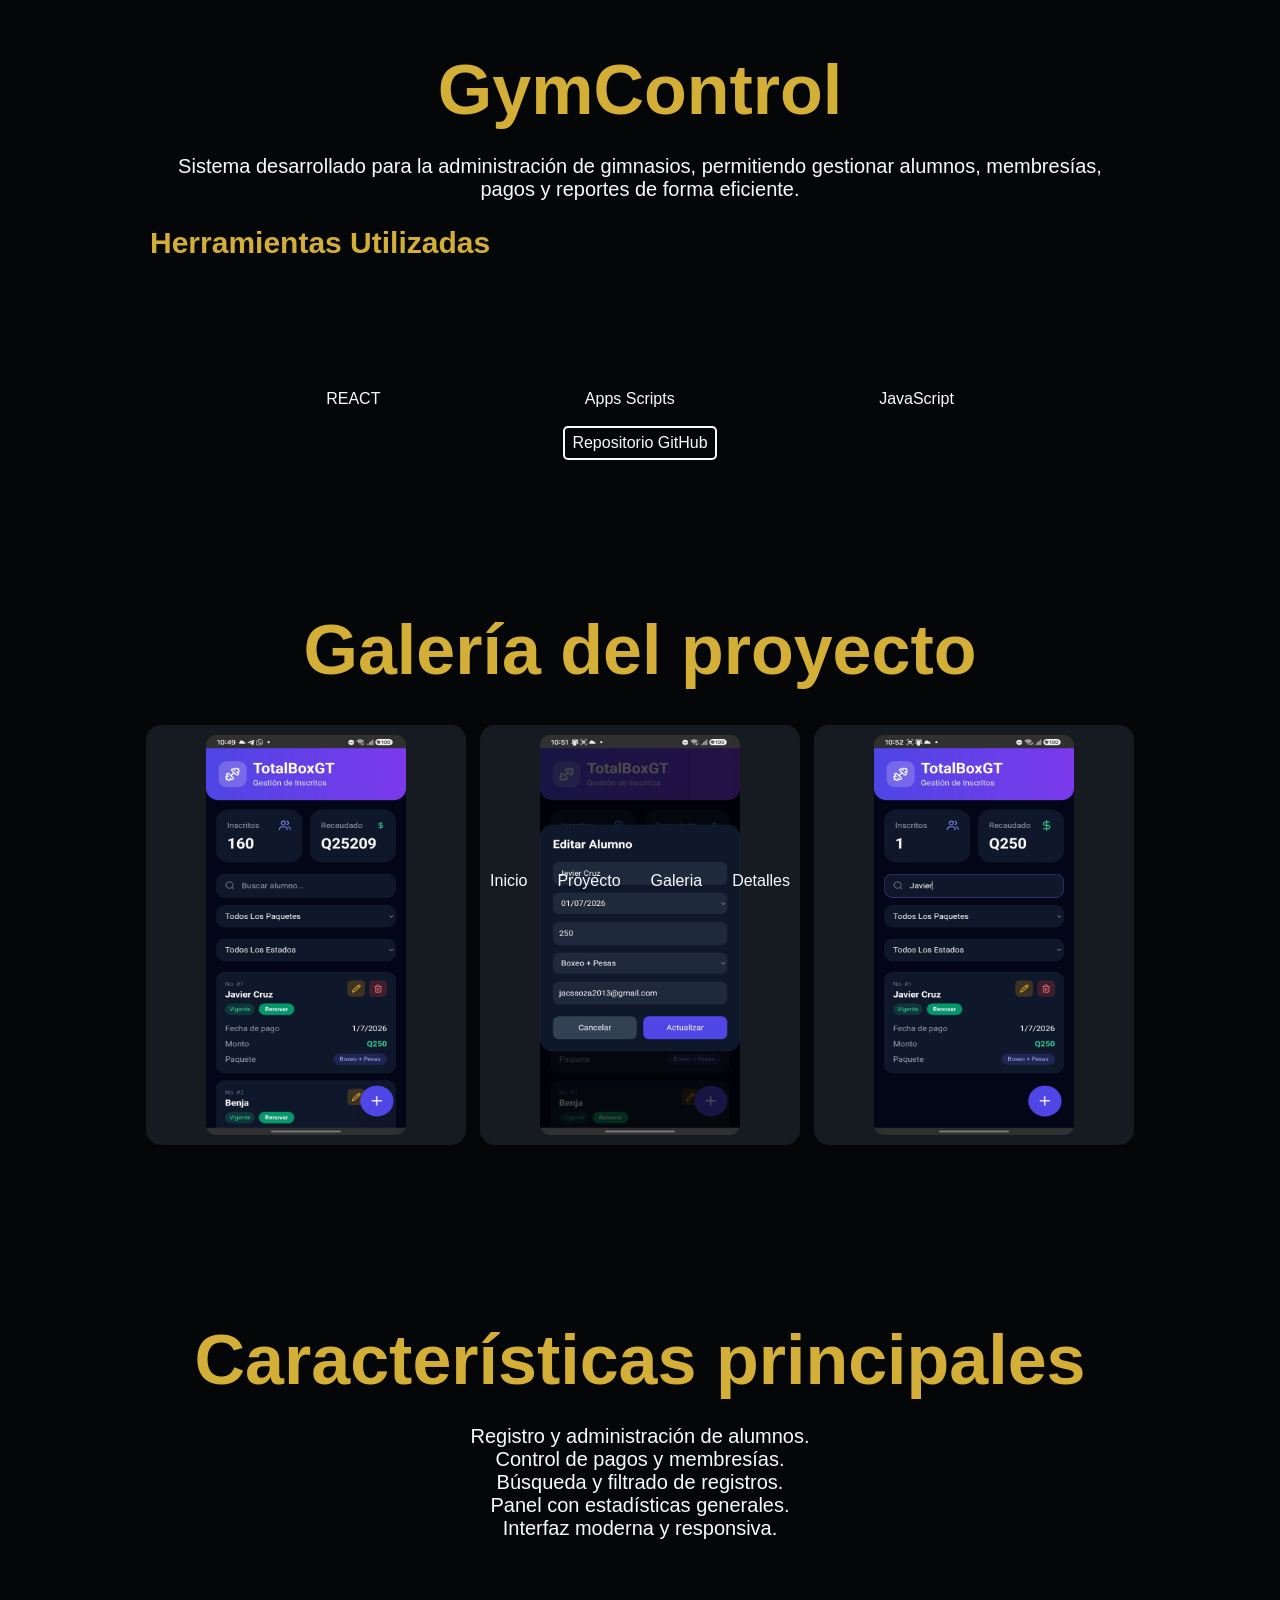
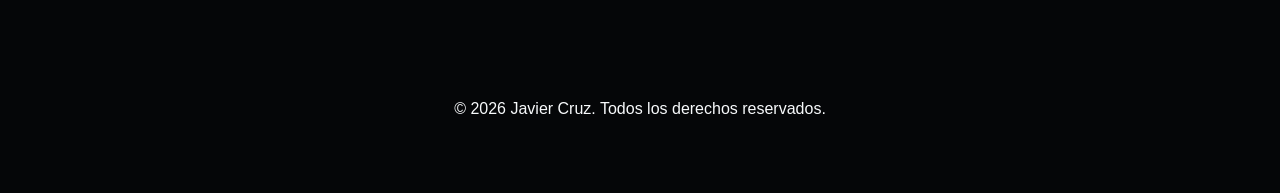
==== Proyecto1.html @ 4b560ac2 "Archivos Portafolio 1" ====
<!DOCTYPE html>
<html lang="es">
<head>
	<meta charset="utf-8">
    <meta name=description content="Proyecto de Sistema de control de gimnasios.">
	<meta name="viewport" content="width=device-width, initial-scale=1">
    <title>Javier Cruz | Proyecto 1</title>

    <!--Etiequetas Open Graph -->
    <meta property="og:title" content="Javier Cruz | Proyecto 1">
    <meta property="og:description" content="Proyecto de Sistema de control de gimnasios.">
    <meta property="og:image" content="Imagenes/proyecto1.png">
    <meta property="og:url" content="http://localhost/DesarrolloWeb/Proyecto1.html">
    <meta property="og:type" content="website">
    <meta property="og:site_name" content="Javier Cruz Proyecto 1">
    <meta property="og:locale" content="es_GT">

    <!--Iconos y Estilos CSS-->
    <link rel="stylesheet" type="text/css" href="EstilosCSSPorta/Navbar.css">
    <link rel="stylesheet" type="text/css" href="EstilosCSSPorta/Proyecto1.css">
    <link rel="stylesheet" type="text/css" href="EstilosCSSPorta/Footer.css">

</head>
<body>
    <header>
        <nav>
            <ul>
                <li><a href="Index.html">Inicio</a></li>
                <li><a href="#proyecto">Proyecto</a></li>
                <li><a href="#galeria">Galeria</a></li>
                <li><a href="#detalles">Detalles</a></li>
            </ul>
        </nav>
    </header>

    <main id="proyecto">
        <div>
            <h1>GymControl</h1>
            <p>Sistema desarrollado para la administración de gimnasios, permitiendo gestionar alumnos, membresías, pagos y reportes de forma eficiente. </p>
            <div>
                <h3>Herramientas Utilizadas</h3>
                <span>REACT</span>
                <span>Apps Scripts</span>
                <span>JavaScript</span>
            </div><br>
            <div>
                <a href="#">Repositorio GitHub</a>
            </div>
        </div>
    </main>

    <section id="galeria">
        <h2>Galería del proyecto</h2>
        <div class="galeriaP">
            <article>
                <img src="Imagenes/gym1.jpg" alt="Listado Alumnos" height="400px" width="200px">
            </article>
            <article>
                <img src="Imagenes/gym2.jpg" alt="Formulario Editar Alumno" height="400px" width="200px">
            </article>
            <article>
                <img src="Imagenes/gym3.jpg" alt="Filtar Alumno" height="400px" width="200px">
            </article>
        </div>
    </section>

    <section id="detalles">
        <h2>Características principales</h2>
        <ul>
            <li>Registro y administración de alumnos.</li>
            <li>Control de pagos y membresías.</li>
            <li>Búsqueda y filtrado de registros.</li>
            <li>Panel con estadísticas generales.</li>
            <li>Interfaz moderna y responsiva.</li>
        </ul>
    </section>

    <footer>
        <p>&copy; 2026 Javier Cruz. Todos los derechos reservados.</p>
    </footer>

</body>

</html>
---- EstilosCSSPorta/Navbar.css ----
@import url('Variables.css');
body{
    background-color: var(--bg-color);
}
header {
    position: fixed;
    bottom: 0;
    width: 100%;
    padding: 10px 0;
}

nav ul {
    display: flex;
    justify-content: center;
    gap: 30px;
    list-style: none;
    margin: 0;
    padding: 0;
}

nav a {
    text-decoration: none;
    color: var(--texto-w);
    font-size: 16px;
}
---- EstilosCSSPorta/Proyecto1.css ----
@import url('Variables.css');
#proyecto{
	padding-top: 50px;
	padding-bottom: 150px;
	h1{
		color: var(--texto-g);
		font-size: 70px;
		text-align: center;
	}
	p{
		color: var(--texto-w);
		font-size: 20px;
		text-align: center;
		margin: 25px 150px 10px 150px;
	}
	h3{
		color: var(--texto-g);
		font-size: 30px;
		text-align: left;
		margin: 25px 150px 10px 150px;
		padding-bottom: 120px;
	}
	div	{
		text-align: center;
	}
	div span{
		display: inline-block;
		margin: 0 100px;
		color: var(--texto-w);
	}
	a{
		background-color: transparent;
		color: var(--texto-w);
		display: inline-block;
		text-align: center;
		width: 150px;
		height: 30px;
		border-radius: 5px;
		border: 2px solid var(--texto-w);
		text-decoration: none;
		line-height: 30px;
	}
}

#galeria{
	padding-bottom: 150px;
	h2{
		font-size: 70px;
		text-align: center;
		color: var(--texto-g);
		padding-bottom: 30px;
	}
	.galeriaP{
		text-align: center;
	}
	.galeriaP article{
		display: inline-block;
		margin: 5px;
		vertical-align: top;
	}
	article{
		width: 300px;
		height: 400px;
		margin: 10px; 
		padding: 10px ;
		background-color: var(--T-galeria);
	    border-radius: 15px;
	    color: var(--texto-w);
	    text-align: center;
	}
	img{
		display: block;
		margin: 0 auto;
		border-radius: 10px;
	}
}

#detalles{
	padding-top: 20px;
	padding-bottom: 150px;
	h2{
		color: var(--texto-g);
		font-size: 70px;
		text-align: center;
	}
	ul{
		color: var(--texto-w);
		font-size: 20px;
		text-align: center;
		list-style: none;
		margin: 25px 150px 10px 150px;
	}
}
---- EstilosCSSPorta/Footer.css ----
@import url('Variables.css');
footer{
	p{
		color: var(--texto-w);
		text-align: center;
		padding-bottom: 75px;
	}
}
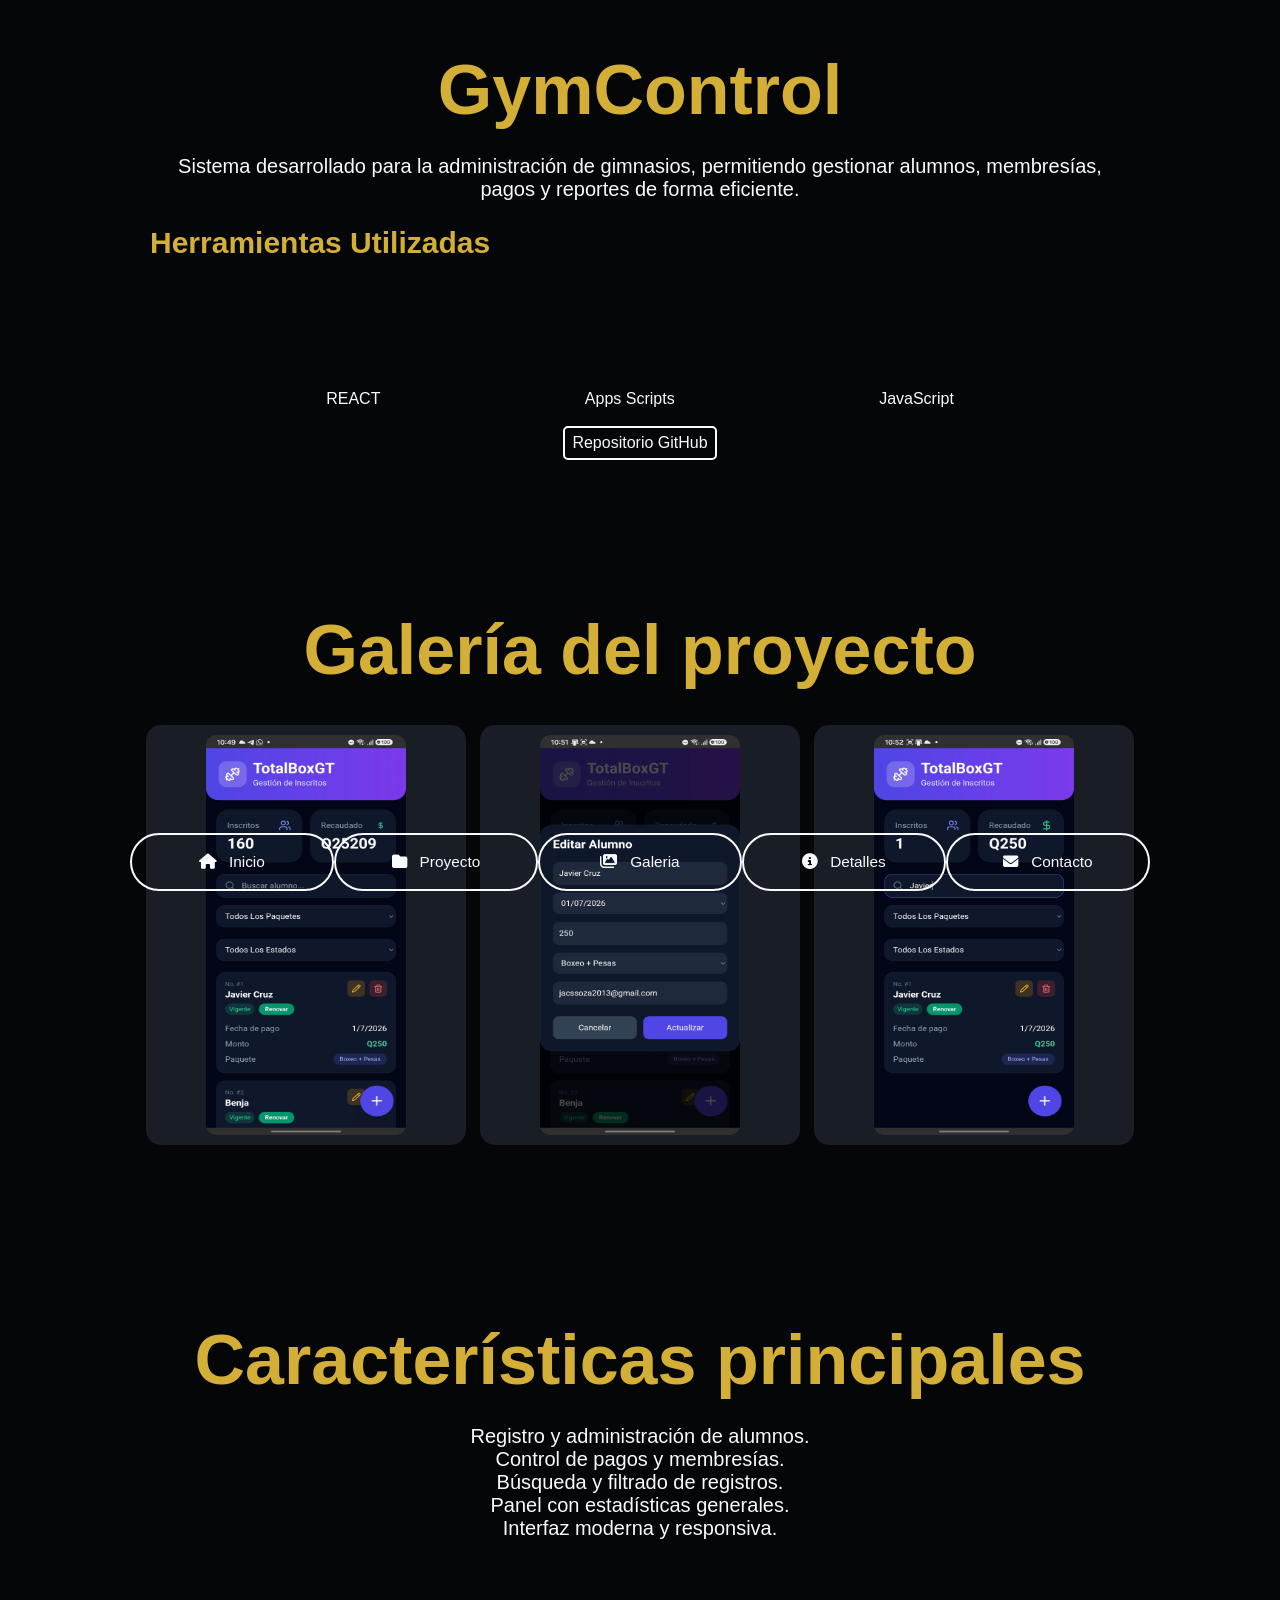
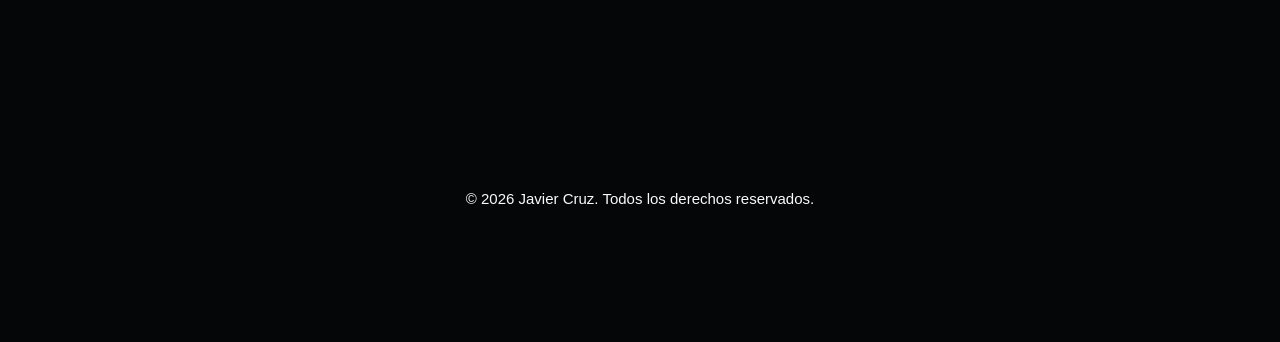
==== commit cab2ed0d: "Update Proyecto1.html" ====
--- a/Proyecto1.html
+++ b/Proyecto1.html
@@ -9,13 +9,14 @@
     <!--Etiequetas Open Graph -->
     <meta property="og:title" content="Javier Cruz | Proyecto 1">
     <meta property="og:description" content="Proyecto de Sistema de control de gimnasios.">
-    <meta property="og:image" content="Imagenes/proyecto1.png">
+    <meta property="og:image" content="assets/proyecto1.png">
     <meta property="og:url" content="http://localhost/DesarrolloWeb/Proyecto1.html">
     <meta property="og:type" content="website">
     <meta property="og:site_name" content="Javier Cruz Proyecto 1">
     <meta property="og:locale" content="es_GT">
 
     <!--Iconos y Estilos CSS-->
+    <link rel="stylesheet" href="https://cdnjs.cloudflare.com/ajax/libs/font-awesome/6.7.2/css/all.min.css">
     <link rel="stylesheet" type="text/css" href="EstilosCSSPorta/Navbar.css">
     <link rel="stylesheet" type="text/css" href="EstilosCSSPorta/Proyecto1.css">
     <link rel="stylesheet" type="text/css" href="EstilosCSSPorta/Footer.css">
@@ -25,10 +26,11 @@
     <header>
         <nav>
             <ul>
-                <li><a href="Index.html">Inicio</a></li>
-                <li><a href="#proyecto">Proyecto</a></li>
-                <li><a href="#galeria">Galeria</a></li>
-                <li><a href="#detalles">Detalles</a></li>
+                <li><a href="./index.html"><i class="fa-solid fa-house"></i>Inicio</a></li>
+                <li><a href="#proyecto"><i class="fa-solid fa-folder"></i>Proyecto</a></li>
+                <li><a href="#galeria"><i class="fa-solid fa-images"></i>Galeria</a></li>
+                <li><a href="#detalles"><i class="fa-solid fa-circle-info"></i></i>Detalles</a></li>
+                <li><a href="mailto:jcruzs7@miumg.edu.gt"><i class="fa-solid fa-envelope"></i>Contacto</a></li>
             </ul>
         </nav>
     </header>
@@ -53,13 +55,13 @@
         <h2>Galería del proyecto</h2>
         <div class="galeriaP">
             <article>
-                <img src="Imagenes/gym1.jpg" alt="Listado Alumnos" height="400px" width="200px">
+                <img src="assets/gym1.jpg" alt="Listado Alumnos" height="400px" width="200px">
             </article>
             <article>
-                <img src="Imagenes/gym2.jpg" alt="Formulario Editar Alumno" height="400px" width="200px">
+                <img src="assets/gym2.jpg" alt="Formulario Editar Alumno" height="400px" width="200px">
             </article>
             <article>
-                <img src="Imagenes/gym3.jpg" alt="Filtar Alumno" height="400px" width="200px">
+                <img src="assets/gym3.jpg" alt="Filtar Alumno" height="400px" width="200px">
             </article>
         </div>
     </section>
@@ -81,4 +83,4 @@
 
 </body>
 
-</html>+</html>
--- a/EstilosCSSPorta/Navbar.css
+++ b/EstilosCSSPorta/Navbar.css
@@ -1,25 +1,51 @@
 @import url('Variables.css');
+
 body{
     background-color: var(--bg-color);
 }
+
 header {
     position: fixed;
     bottom: 0;
     width: 100%;
-    padding: 10px 0;
+    max-height: 20%;
+    padding: 1vh 0;
+    z-index: 1000;
 }
 
 nav ul {
     display: flex;
     justify-content: center;
-    gap: 30px;
+    align-items: center;
     list-style: none;
-    margin: 0;
-    padding: 0;
+    max-width: 100%;
+    flex-wrap: wrap;
 }
 
 nav a {
     text-decoration: none;
     color: var(--texto-w);
-    font-size: 16px;
-}+    border: 2px solid var(--texto-w); 
+    border-radius: 100px; 
+    padding:  2vh 0; 
+    display: inline-flex; 
+    width: clamp(200px, 10vw, 12vw); 
+    font-size: clamp(13px, 1.2vw, 2vw);
+    align-items: center; 
+    justify-content: center;
+    gap: 1vw;
+
+    transition: 
+        background-color 0.3s ease,
+        color 0.3s ease,
+        transform 0.3s ease,
+        box-shadow 0.3s ease;
+} 
+
+nav a:hover {
+    background-color: var(--texto-w);
+    color: var(--bg-color);
+    transform: translateY(-5px);
+    box-shadow: 0 0 15px var(--texto-w);
+}
+
--- a/EstilosCSSPorta/Footer.css
+++ b/EstilosCSSPorta/Footer.css
@@ -3,6 +3,8 @@
 	p{
 		color: var(--texto-w);
 		text-align: center;
-		padding-bottom: 75px;
+		padding-top: 10vh;
+		padding-bottom: 15vh;
+		font-size: clamp(15px, 1vw, 2vw);
 	}
 }
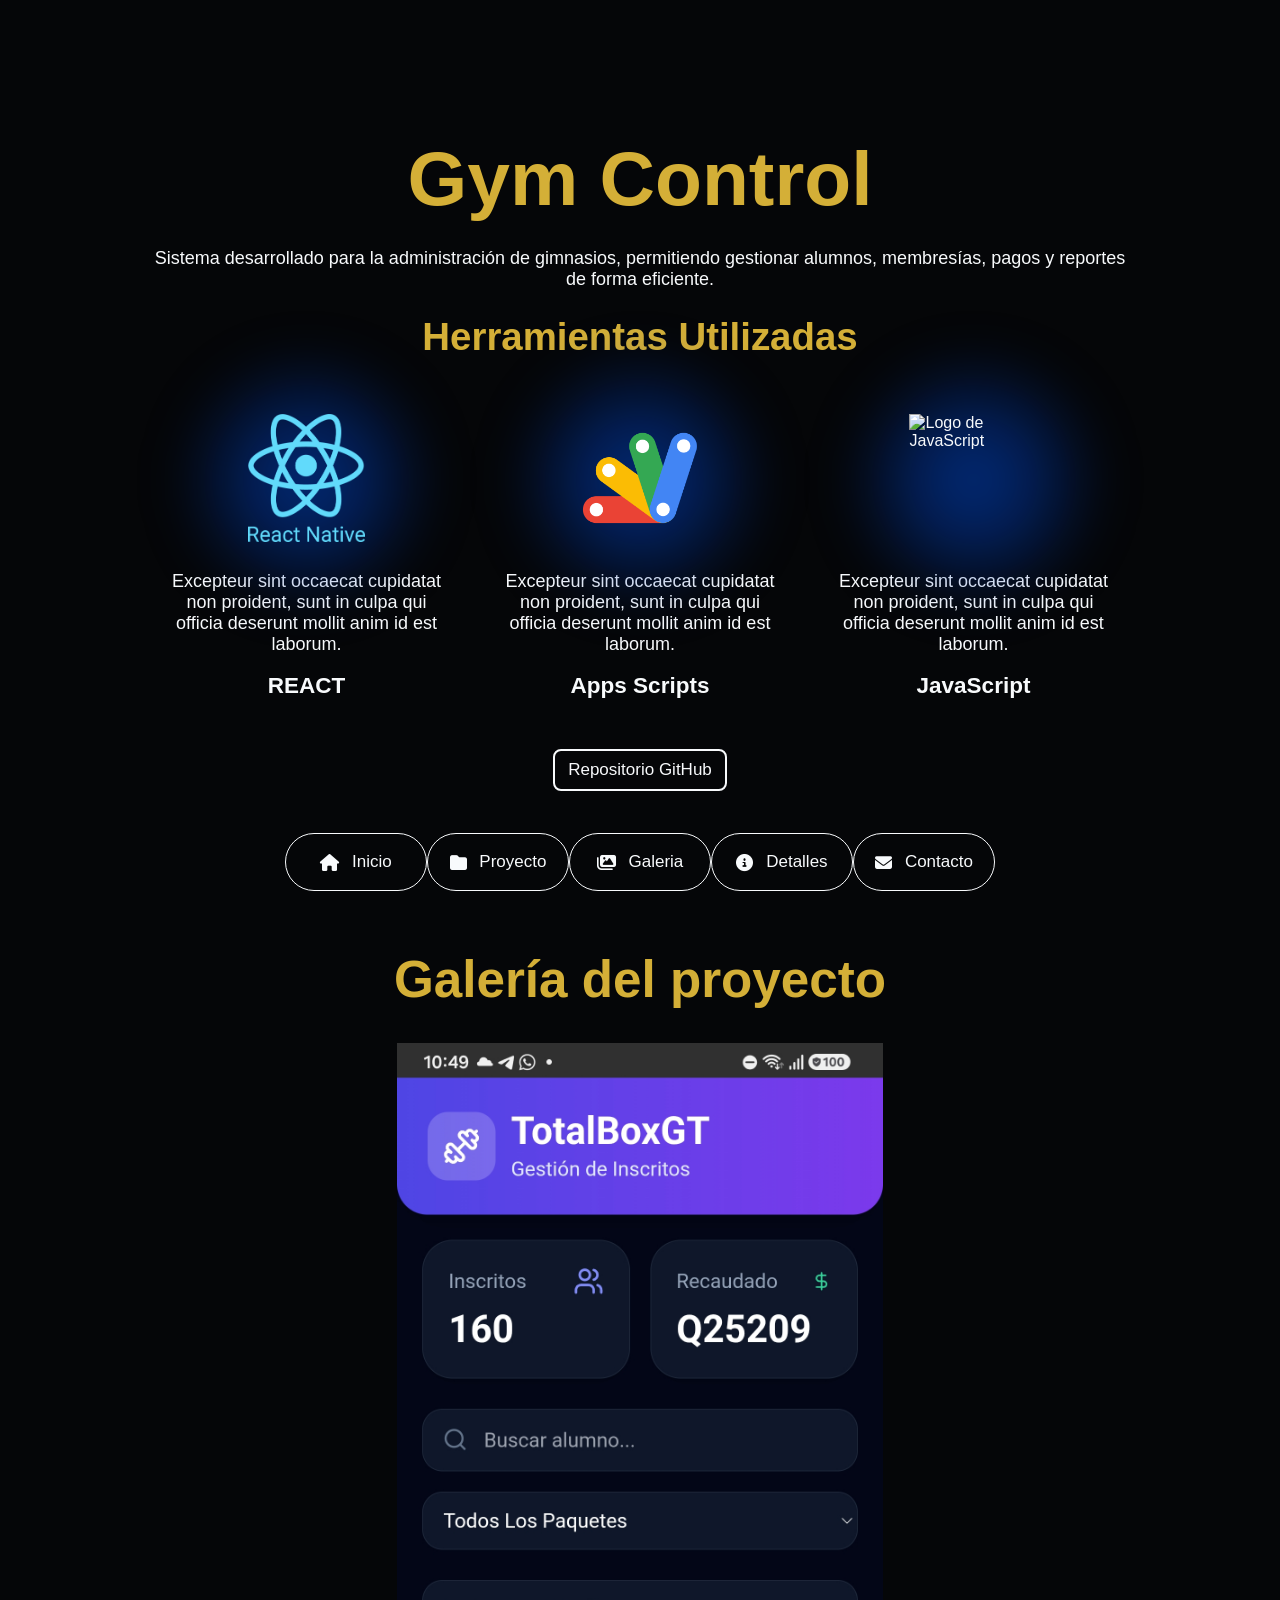
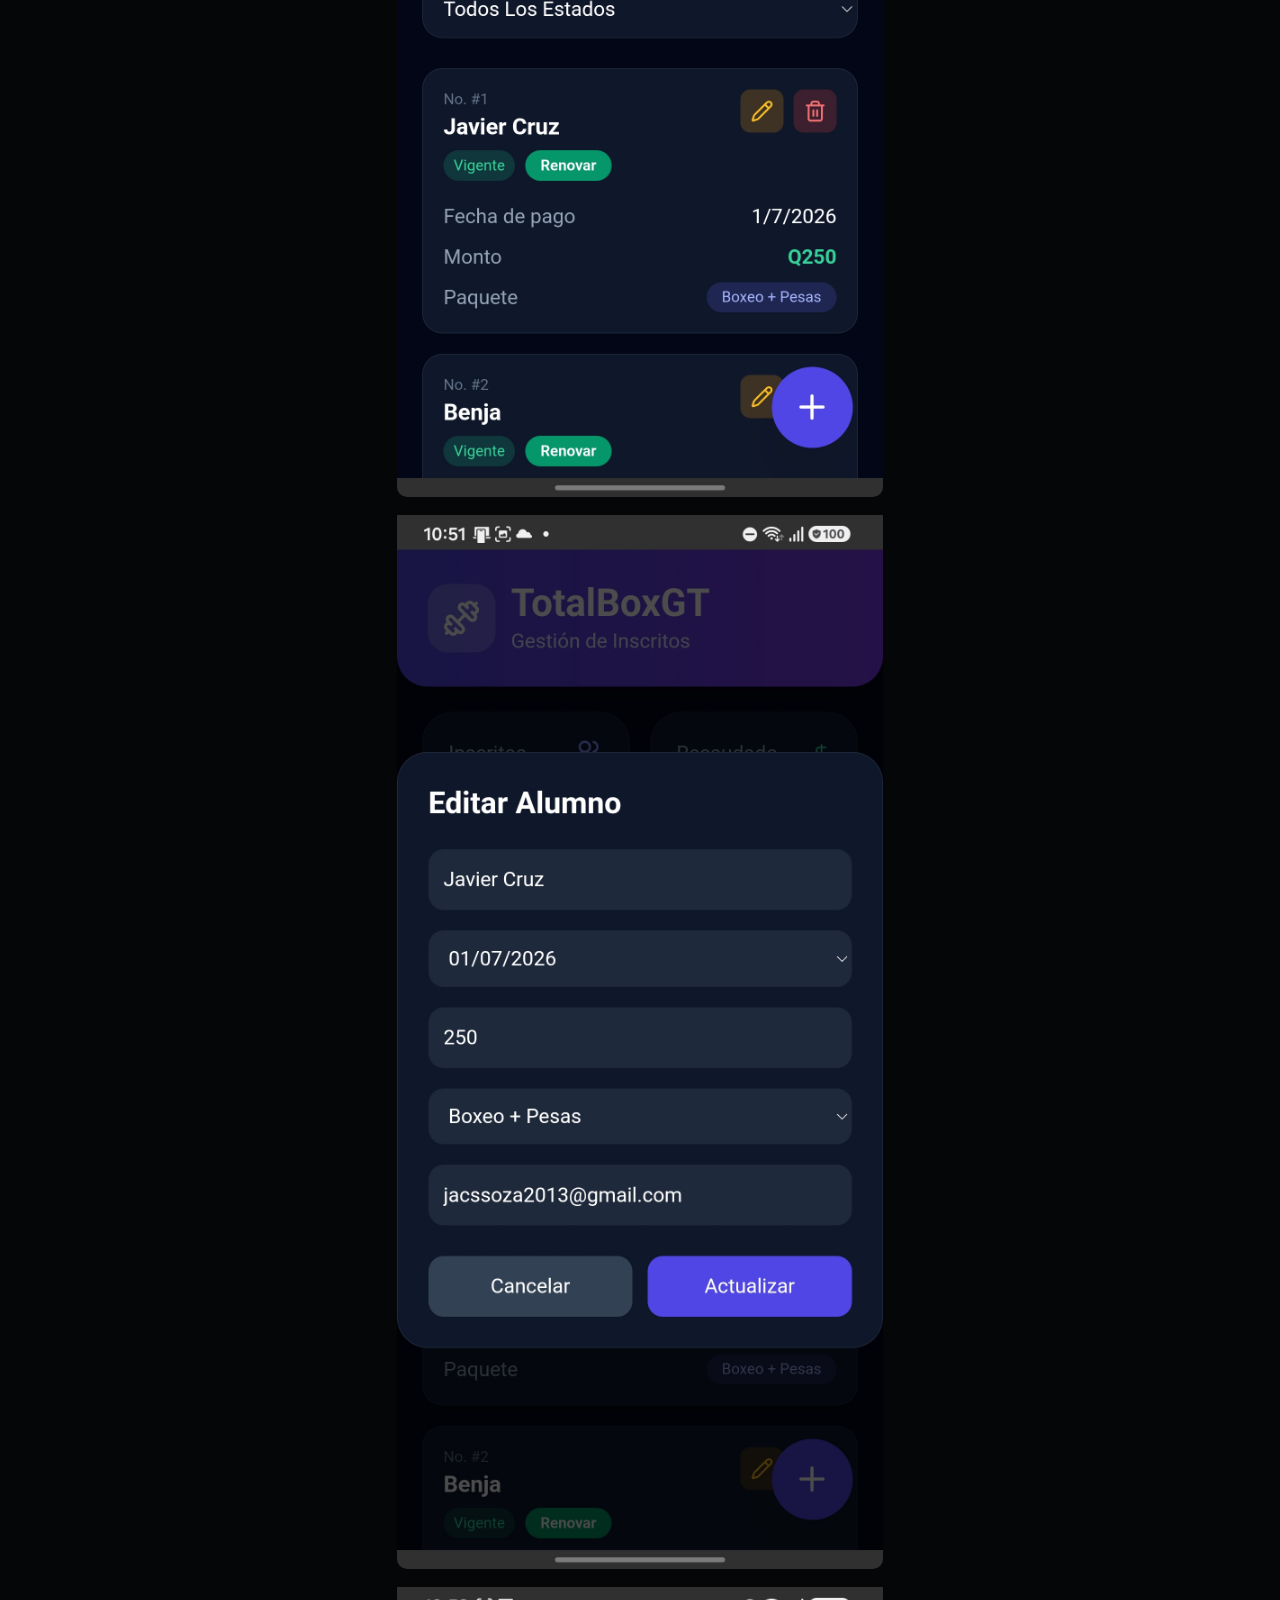
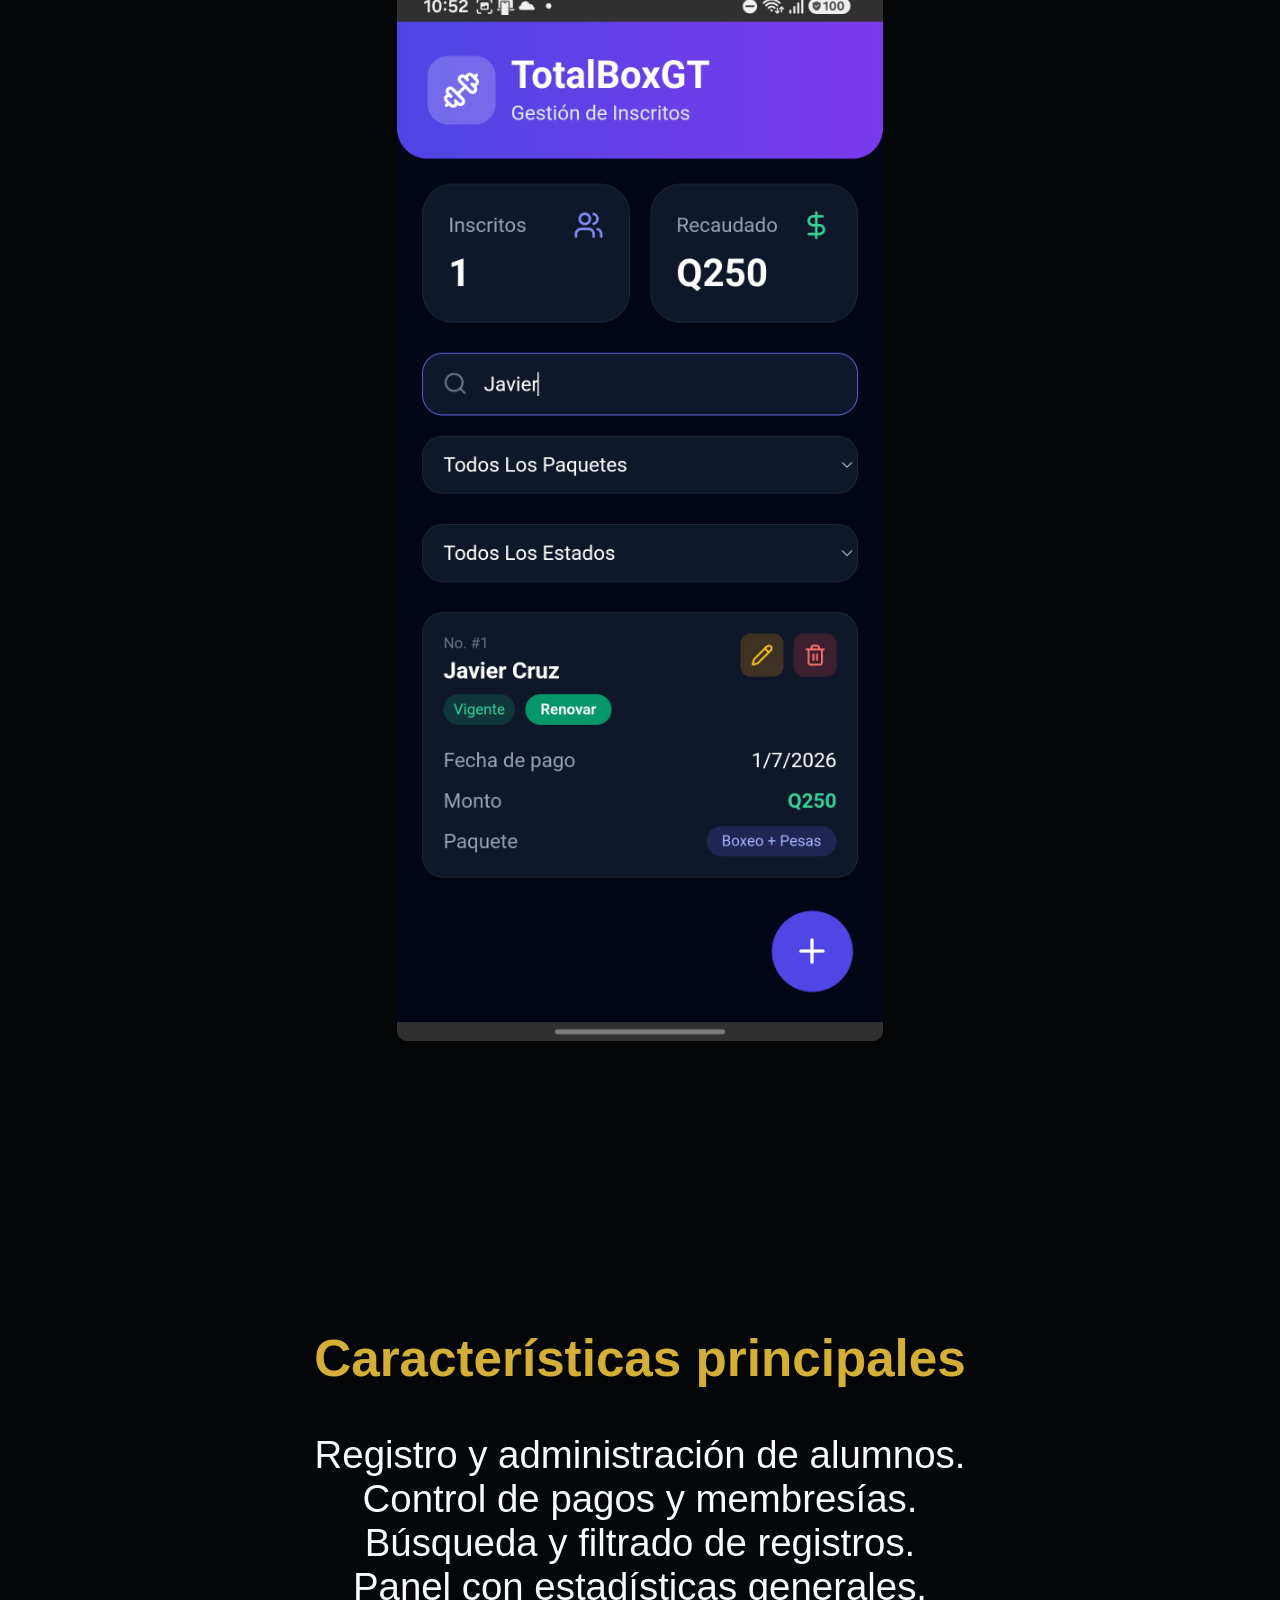
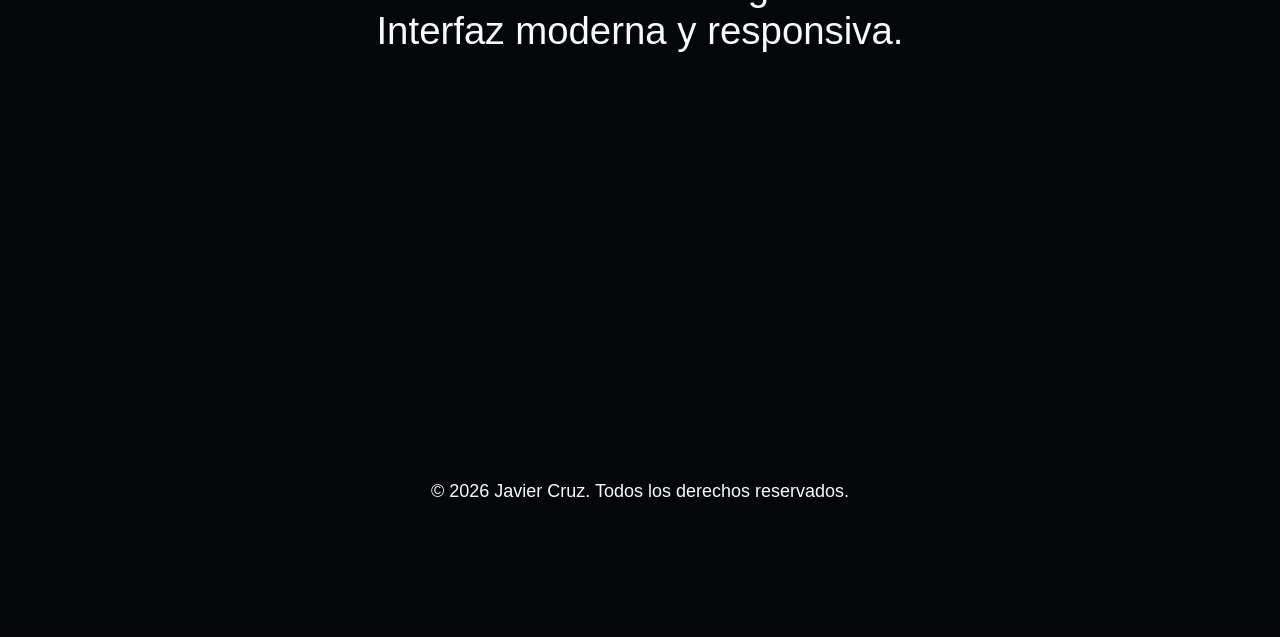
==== commit f1dbdf2e: "Responsive y Diseño de Pestañas de Proyectos Se creo el diseño a los proyectos y se les dio diseño r" ====
--- a/Proyecto1.html
+++ b/Proyecto1.html
@@ -36,19 +36,32 @@
     </header>
 
     <main id="proyecto">
-        <div>
-            <h1>GymControl</h1>
-            <p>Sistema desarrollado para la administración de gimnasios, permitiendo gestionar alumnos, membresías, pagos y reportes de forma eficiente. </p>
-            <div>
-                <h3>Herramientas Utilizadas</h3>
-                <span>REACT</span>
-                <span>Apps Scripts</span>
-                <span>JavaScript</span>
-            </div><br>
-            <div>
-                <a href="#">Repositorio GitHub</a>
-            </div>
+        <h1>Gym Control</h1>
+        <p>Sistema desarrollado para la administración de gimnasios, permitiendo gestionar alumnos, membresías, pagos y reportes de forma eficiente.</p>
+        <h3>Herramientas Utilizadas</h3>
+        <div id="herramientas">      
+                <ul>
+                    <li>
+                        <div class="fondohabi1"></div>
+                        <img src="./assets/React.webp" alt="Logo de React">
+                        <p>Excepteur sint occaecat cupidatat non proident, sunt in culpa qui officia deserunt mollit anim id est laborum.</p>
+                        <span>REACT</span>
+                    </li>
+                    <li>
+                        <div class="fondohabi1"></div>
+                        <img src="./assets/AppsScripts.webp" alt="Logo de Apps Scripts">
+                        <p>Excepteur sint occaecat cupidatat non proident, sunt in culpa qui officia deserunt mollit anim id est laborum.</p>
+                        <span>Apps Scripts</span>
+                    </li>
+                    <li>
+                        <div class="fondohabi1"></div>
+                        <img src="./assets/JavaScript.png" alt="Logo de JavaScript">
+                        <p>Excepteur sint occaecat cupidatat non proident, sunt in culpa qui officia deserunt mollit anim id est laborum.</p>
+                        <span>JavaScript</span>
+                    </li>
+                </ul>
         </div>
+        <a href="#">Repositorio GitHub</a>
     </main>
 
     <section id="galeria">
@@ -83,4 +96,4 @@
 
 </body>
 
-</html>
+</html>
--- a/EstilosCSSPorta/Navbar.css
+++ b/EstilosCSSPorta/Navbar.css
@@ -5,10 +5,11 @@
 }
 
 header {
+    background-color: transparent;
     position: fixed;
     bottom: 0;
     width: 100%;
-    max-height: 20%;
+    max-height: 10%;
     padding: 1vh 0;
     z-index: 1000;
 }
@@ -18,19 +19,18 @@
     justify-content: center;
     align-items: center;
     list-style: none;
-    max-width: 100%;
-    flex-wrap: wrap;
+    width: 100%;
 }
 
 nav a {
     text-decoration: none;
     color: var(--texto-w);
-    border: 2px solid var(--texto-w); 
+    border: 1px solid var(--texto-w); 
     border-radius: 100px; 
     padding:  2vh 0; 
     display: inline-flex; 
-    width: clamp(200px, 10vw, 12vw); 
-    font-size: clamp(13px, 1.2vw, 2vw);
+    width: clamp(140px, 10vw, 12vw); 
+    font-size: var(--font-a);
     align-items: center; 
     justify-content: center;
     gap: 1vw;
@@ -49,3 +49,30 @@
     box-shadow: 0 0 15px var(--texto-w);
 }
 
+/*Responsive Celular*/
+
+@media (max-width: 767px) {
+    header {
+        bottom: 0;
+        width: 100%;
+        max-height: none;
+        box-sizing: border-box;
+    }
+    nav a {
+        width: auto;
+        flex: 1;
+        padding: 10px 10px;
+        font-size: 10px;       
+    }
+
+}
+
+/*Responsive para zoom de 500*/
+
+@media (max-width: 450px) {
+    nav a {
+        padding: 5px 2px;
+        font-size: 8px;
+    }
+}
+
--- a/EstilosCSSPorta/Proyecto1.css
+++ b/EstilosCSSPorta/Proyecto1.css
@@ -1,93 +1,188 @@
 @import url('Variables.css');
 #proyecto{
-	padding-top: 50px;
-	padding-bottom: 150px;
+    min-height: 100vh;
+    display: flex;
+    flex-direction: column;
+    justify-content: center;
+    align-items: center;   
+    padding-left: 12%;
+    padding-right: 12%;
+    overflow: hidden;
 	h1{
-		color: var(--texto-g);
-		font-size: 70px;
 		text-align: center;
+	    color: var(--texto-g);
+	    font-size: clamp(45px, 6vw, 60vh);
+	    margin-top: 25px;
 	}
 	p{
+		text-align: center;
 		color: var(--texto-w);
-		font-size: 20px;
+		font-size: var(--font-p);
+		margin-top: 25px;
+		margin-bottom: 25px;
+	}
+	a{
 		text-align: center;
-		margin: 25px 150px 10px 150px;
+		text-decoration: none;
+		font-size: var(--font-a);
+    	color: var(--texto-w);
+    	display: block;
+        margin-top: 2%;
+    	padding: 1vh 1vw;
+	   	border-radius: 8px;
+	   	border: 2px solid var(--texto-w);
 	}
 	h3{
-		color: var(--texto-g);
-		font-size: 30px;
-		text-align: left;
-		margin: 25px 150px 10px 150px;
-		padding-bottom: 120px;
+	    color: var(--texto-g);
+	    font-size: var(--font-h3);
+		padding-bottom: 25px;
 	}
-	div	{
-		text-align: center;
+	#herramientas{
+		ul {
+			display: flex;
+			align-items: center;
+			justify-content: center;
+			gap: 5%;
+			list-style: none;
+			color: var(--texto-w);
+			padding: 30px 10px 30px;
+		}
+		li{
+			display: flex;
+			flex-direction: column;
+			align-items: center;
+			position: relative;
+		}
+		.fondohabi1{
+			top: 5%;
+			left: 50%;
+			width: clamp(10px, 8vw, 120px);
+			height: clamp(100px, 8vw, 120px);
+
+			background: transparent;
+			border-radius: 70%;
+			transform: translateX(-50%);
+			position: absolute;
+			flex-shrink: 0;
+		}
+		.fondohabi1::after{
+		    content: "";
+			position: absolute;
+			inset: -70%;        
+	        background: radial-gradient(
+	        ellipse at center,
+	        rgba(0, 75, 220, 0.55) 0%, 
+	        rgba(0, 68, 204, 0.38) 35%, 
+	        rgba(0, 50, 160, 0.18) 60%,  
+	        transparent 80%
+	    );
+			border-radius: 50%;
+			filter: blur(25px);
+			z-index: -1;
+		}
+		img{
+			width: clamp(110px, 10vw, 140px);
+			height: clamp(110px, 10vw, 140px);
+	        object-fit: contain;
+		    position: relative;
+		    z-index: 1;
+		}
+		p{
+			padding-top: 3%;
+			text-align: center;
+			font-size: var(--font-p);
+			margin: 20px 5px 10px 5px;
+		}
+		span{
+			padding-top: 3%;
+			text-align: center;
+			font-weight: 600;
+			font-size: var(--font-span);
+		}
 	}
-	div span{
-		display: inline-block;
-		margin: 0 100px;
-		color: var(--texto-w);
-	}
-	a{
-		background-color: transparent;
-		color: var(--texto-w);
-		display: inline-block;
-		text-align: center;
-		width: 150px;
-		height: 30px;
-		border-radius: 5px;
-		border: 2px solid var(--texto-w);
-		text-decoration: none;
-		line-height: 30px;
-	}
+
 }
 
 #galeria{
-	padding-bottom: 150px;
+	padding-top: 50px;
+	padding-left: 12%;
+    padding-right: 12%;
+	min-height: 100vh;
 	h2{
-		font-size: 70px;
+		font-size: clamp(30px, 4vw, 40vh);
 		text-align: center;
 		color: var(--texto-g);
-		padding-bottom: 30px;
-	}
-	.galeriaP{
-		text-align: center;
-	}
-	.galeriaP article{
-		display: inline-block;
-		margin: 5px;
-		vertical-align: top;
-	}
-	article{
-		width: 300px;
-		height: 400px;
-		margin: 10px; 
-		padding: 10px ;
-		background-color: var(--T-galeria);
-	    border-radius: 15px;
-	    color: var(--texto-w);
-	    text-align: center;
+		padding-bottom: 1rem;
 	}
 	img{
 		display: block;
+		width: 50%;
+		height: auto;
+		object-fit: contain;
 		margin: 0 auto;
 		border-radius: 10px;
+		padding-top: 2vh;
 	}
 }
 
 #detalles{
-	padding-top: 20px;
-	padding-bottom: 150px;
+	min-height: 100vh;
+    display: flex;
+    flex-direction: column;
+    justify-content: center;
+    align-items: center;   
+    padding-left: 12%;
+    padding-right: 12%;
+    padding-bottom: 50px;
 	h2{
 		color: var(--texto-g);
-		font-size: 70px;
+		font-size: clamp(30px, 4vw, 40vh);
 		text-align: center;
 	}
 	ul{
+		padding-top: 5vh;
 		color: var(--texto-w);
-		font-size: 20px;
-		text-align: center;
+		font-size: var(--font-h3);
+		text-align: center;		
 		list-style: none;
-		margin: 25px 150px 10px 150px;
 	}
-}+}
+
+
+/*Responsive Celular*/
+
+@media (max-width: 767px) {
+
+	#proyecto{
+		min-height: auto;
+		padding: 0 5%;
+		#herramientas{ 	
+        	ul {
+	        	/*Convertir a 2 columnas con 1 fraccion del espacio disponible*/
+		        display: grid;
+		        grid-template-columns: repeat(2, 1fr);
+		        gap: 35px 20px;
+	    	}
+	    }
+
+	}
+
+	#galeria {
+        padding-left: 5%;
+        padding-right: 5%;
+        padding-top: 30px;
+        min-height: auto;
+        img {
+            width: 100%; 
+        }
+    }
+
+    #detalles {
+        padding-left: 5%;
+        padding-right: 5%;
+        padding-top: 30px;
+        min-height: auto;
+    }
+
+
+}
--- a/EstilosCSSPorta/Footer.css
+++ b/EstilosCSSPorta/Footer.css
@@ -5,6 +5,6 @@
 		text-align: center;
 		padding-top: 10vh;
 		padding-bottom: 15vh;
-		font-size: clamp(15px, 1vw, 2vw);
+		font-size: var(--font-p);
 	}
 }
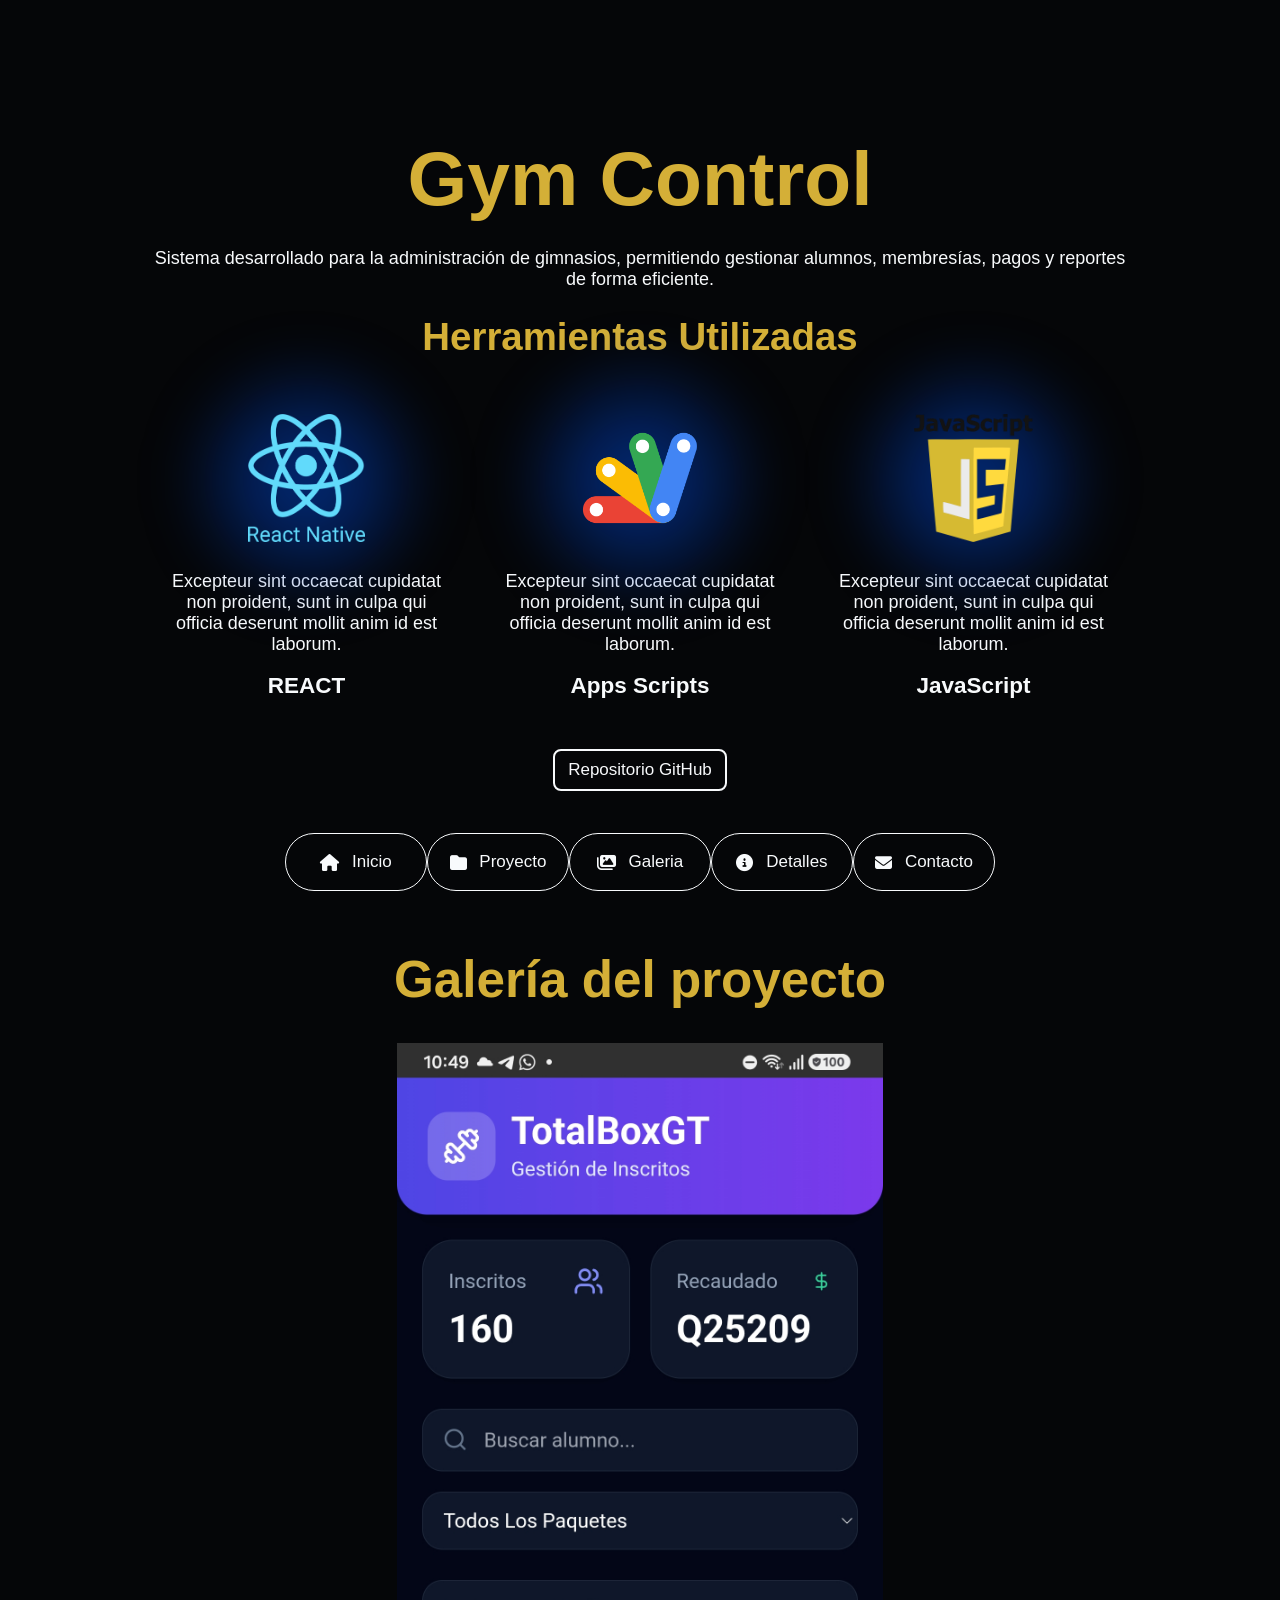
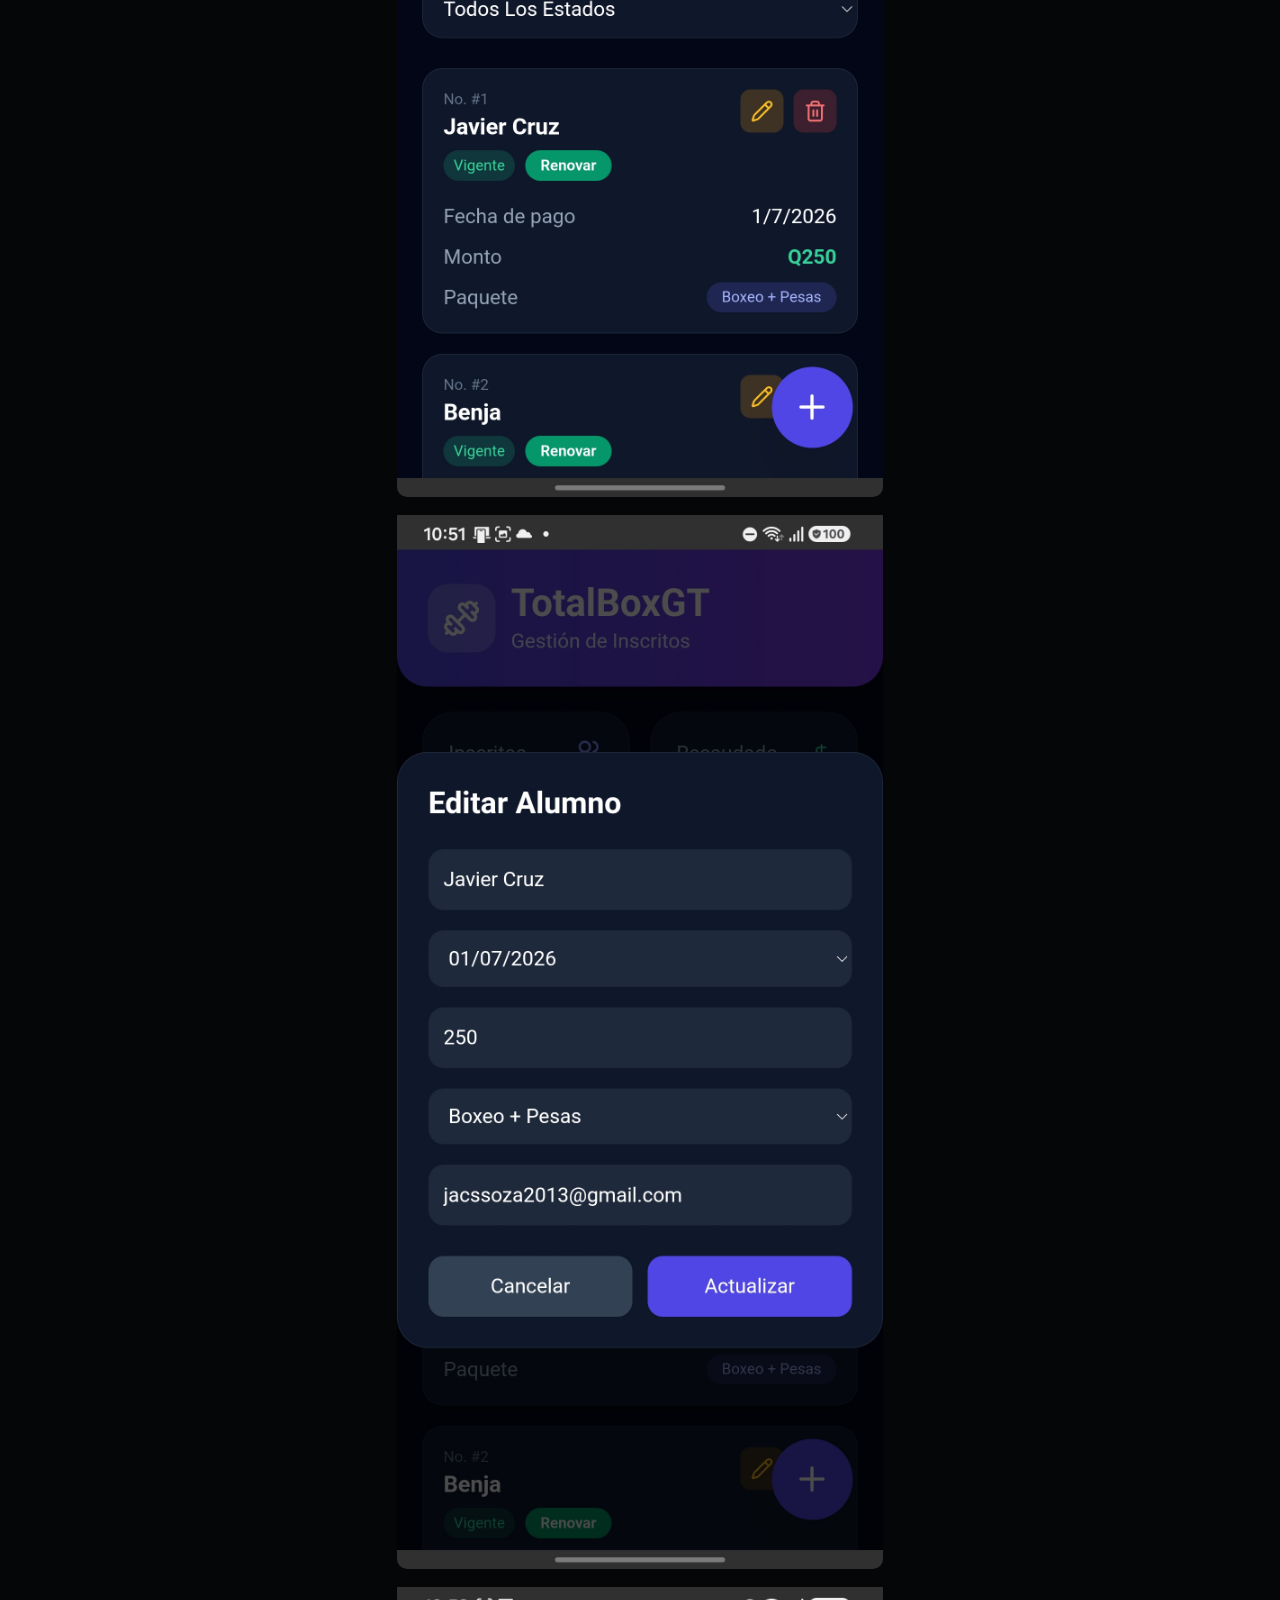
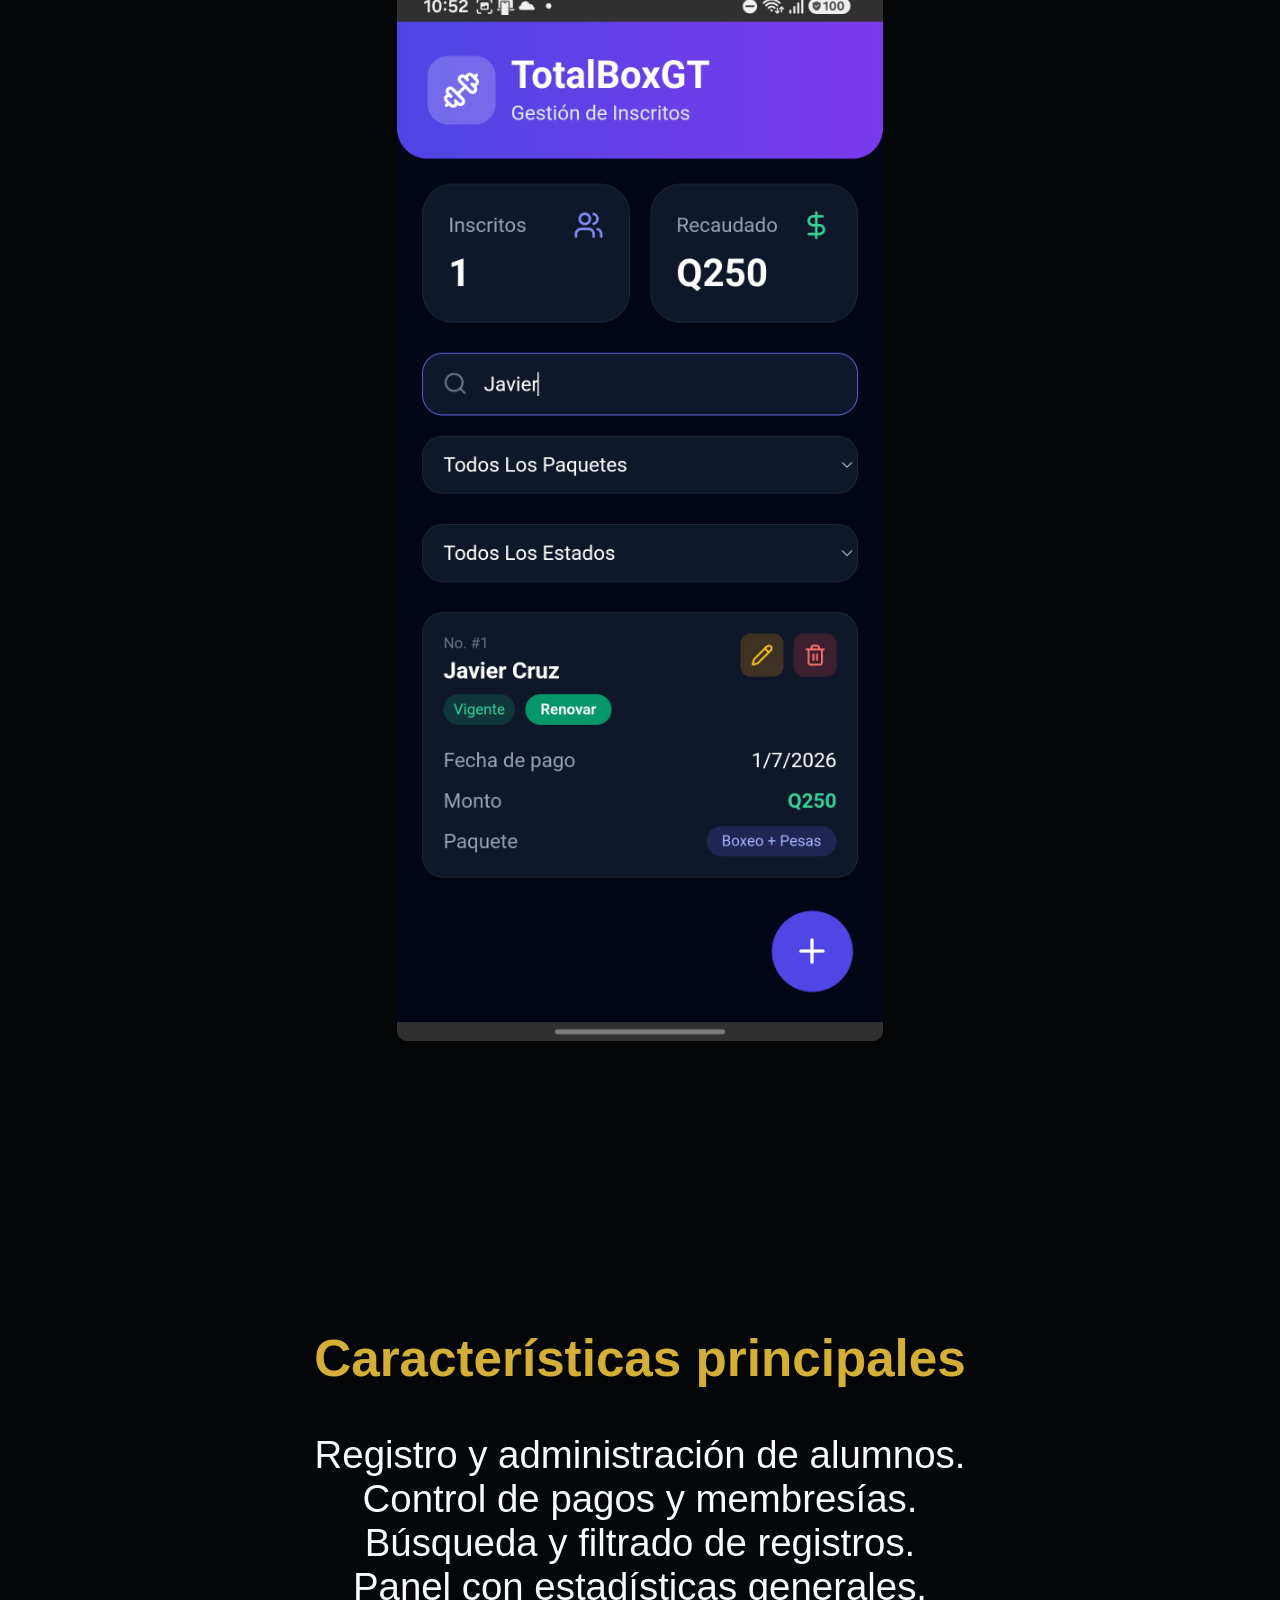
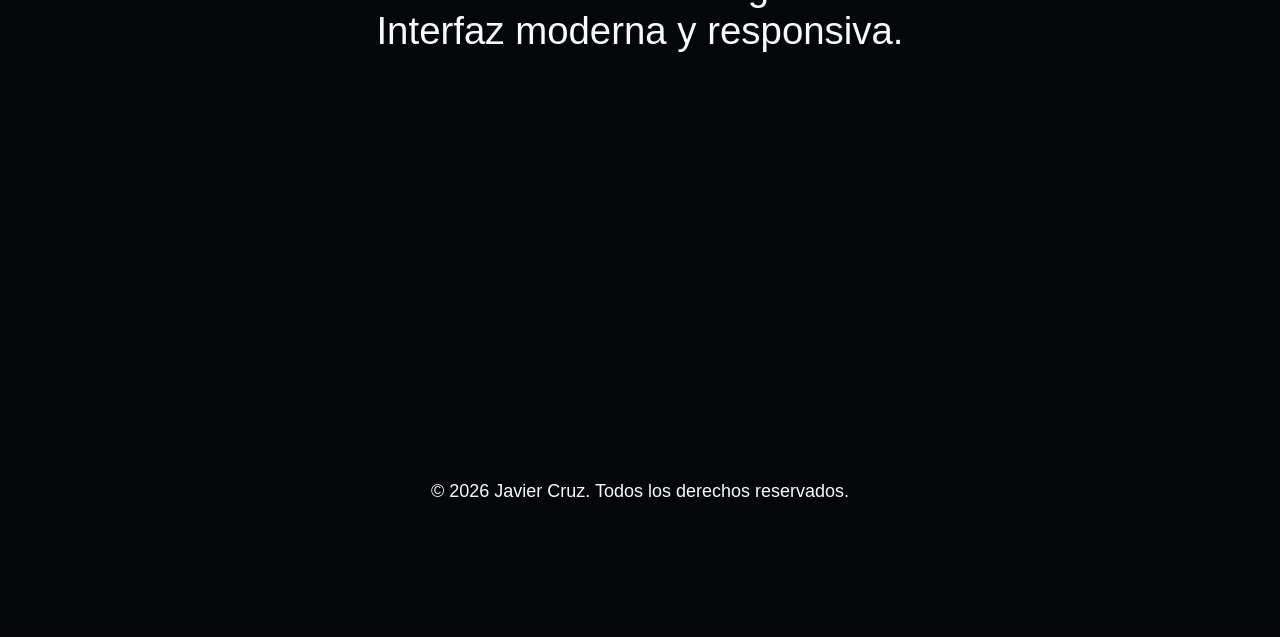
==== commit 1fced660: "Update Proyecto1.html" ====
--- a/Proyecto1.html
+++ b/Proyecto1.html
@@ -55,7 +55,7 @@
                     </li>
                     <li>
                         <div class="fondohabi1"></div>
-                        <img src="./assets/JavaScript.png" alt="Logo de JavaScript">
+                        <img src="./assets/Javascript.png" alt="Logo de JavaScript">
                         <p>Excepteur sint occaecat cupidatat non proident, sunt in culpa qui officia deserunt mollit anim id est laborum.</p>
                         <span>JavaScript</span>
                     </li>
@@ -96,4 +96,4 @@
 
 </body>
 
-</html>+</html>
